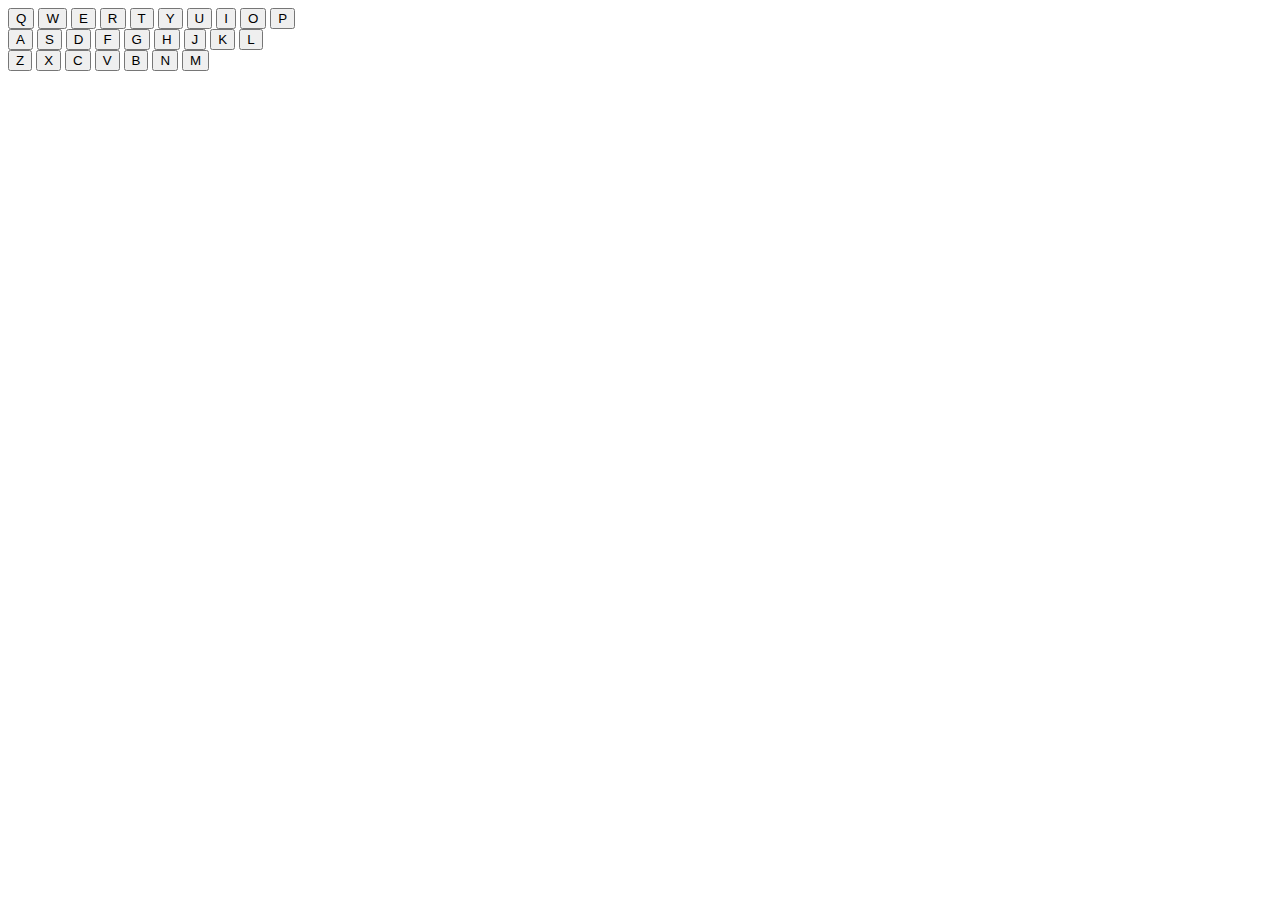
==== index.html @ dfcbf47a "Created myer_reset.css and primary.css files." ====
<!DOCTYPE html>

<html>
    
    <head>
        <meta charset = "utf-8">
        <link >
    </head>
    
    <body>
    
        <div id = "LOC01">
            
            <div id = "LOC-01-01">  <!--KEYBOARD TOP ROW-->
                
                <button id = KBB-Q
                        class = "KBBU-T-01"
                        value = "Q" >    
                        Q
                </button>
                
                <button id = KBB-W
                        class = "KBBU-T-01"
                        value = "W" >    
                        W
                </button>
                
                <button id = KBB-E
                        class = "KBBU-T-01"
                        value = "E" >    
                        E
                </button>
                
                <button id = KBB-R
                        class = "KBBU-T-01"
                        value = "R" >    
                        R
                </button>
                
                <button id = KBB-T
                        class = "KBBU-T-01"
                        value = "T" >    
                        T
                </button>
                
                <button id = KBB-Y
                        class = "KBBU-T-01"
                        value = "Y" >    
                        Y
                </button>
                
                <button id = KBB-U
                        class = "KBBU-T-01"
                        value = "U" >    
                        U
                </button>
                
                <button id = KBB-I
                        class = "KBBU-T-01"
                        value = "I" >    
                        I
                </button>
                
                <button id = KBB-O
                        class = "KBBU-T-01"
                        value = "O" >    
                        O
                </button>
                
                <button id = KBB-P
                        class = "KBBU-T-01"
                        value = "P" >    
                        P
                </button>
                
                
                
        
            </div>  <!--END LOC-01-01 / KEYBOARD TOP ROW-->
            
            
            <div id = "LOC-01-02">  <!--KEYBOARD MIDDLE ROW-->
                
                <button id = KBB-A
                        class = "KBBU-T-01"
                        value = "A" >    
                        A
                </button>
                
                <button id = KBB-S
                        class = "KBBU-T-01"
                        value = "S" >    
                        S
                </button>
                
                <button id = KBB-D
                        class = "KBBU-T-01"
                        value = "D" >    
                        D
                </button>
                
                <button id = KBB-F
                        class = "KBBU-T-01"
                        value = "F" >    
                        F
                </button>
                
                <button id = KBB-G
                        class = "KBBU-T-01"
                        value = "G" >    
                        G
                </button>
                
                <button id = KBB-H
                        class = "KBBU-T-01"
                        value = "H" >    
                        H
                </button>
                
                <button id = KBB-J
                        class = "KBBU-T-01"
                        value = "J" >    
                        J
                </button>
                
                <button id = KBB-K
                        class = "KBBU-T-01"
                        value = "K" >    
                        K
                </button>
                
                <button id = KBB-L
                        class = "KBBU-T-01"
                        value = "L" >    
                        L
                </button>
            
            </div>  <!--END LOC-01-02 / KEYBOARD MIDDLE ROW-->
            
            
            <div id = "LOC-01-03">  <!--KEYBOARD BOTTOM ROW-->
                
                <button id = KBB-Z
                        class = "KBBU-T-01"
                        value = "Z" >    
                        Z
                </button>
                
                <button id = KBB-X
                        class = "KBBU-T-01"
                        value = "X" >    
                        X
                </button>
                
                <button id = KBB-C
                        class = "KBBU-T-01"
                        value = "C" >    
                        C
                </button>
                
                <button id = KBB-V
                        class = "KBBU-T-01"
                        value = "V" >    
                        V
                </button>
                
                <button id = KBB-B
                        class = "KBBU-T-01"
                        value = "B" >    
                        B
                </button>
                
                <button id = KBB-N
                        class = "KBBU-T-01"
                        value = "N" >    
                        N
                </button>
                
                <button id = KBB-M
                        class = "KBBU-T-01"
                        value = "M" >    
                        M
                </button>
                
              
            </div>  <!--END LOC-01-03 / KEYBOARD BOTTOM ROW-->
            
        </div>
        
        
        
    </body>
    
</html>
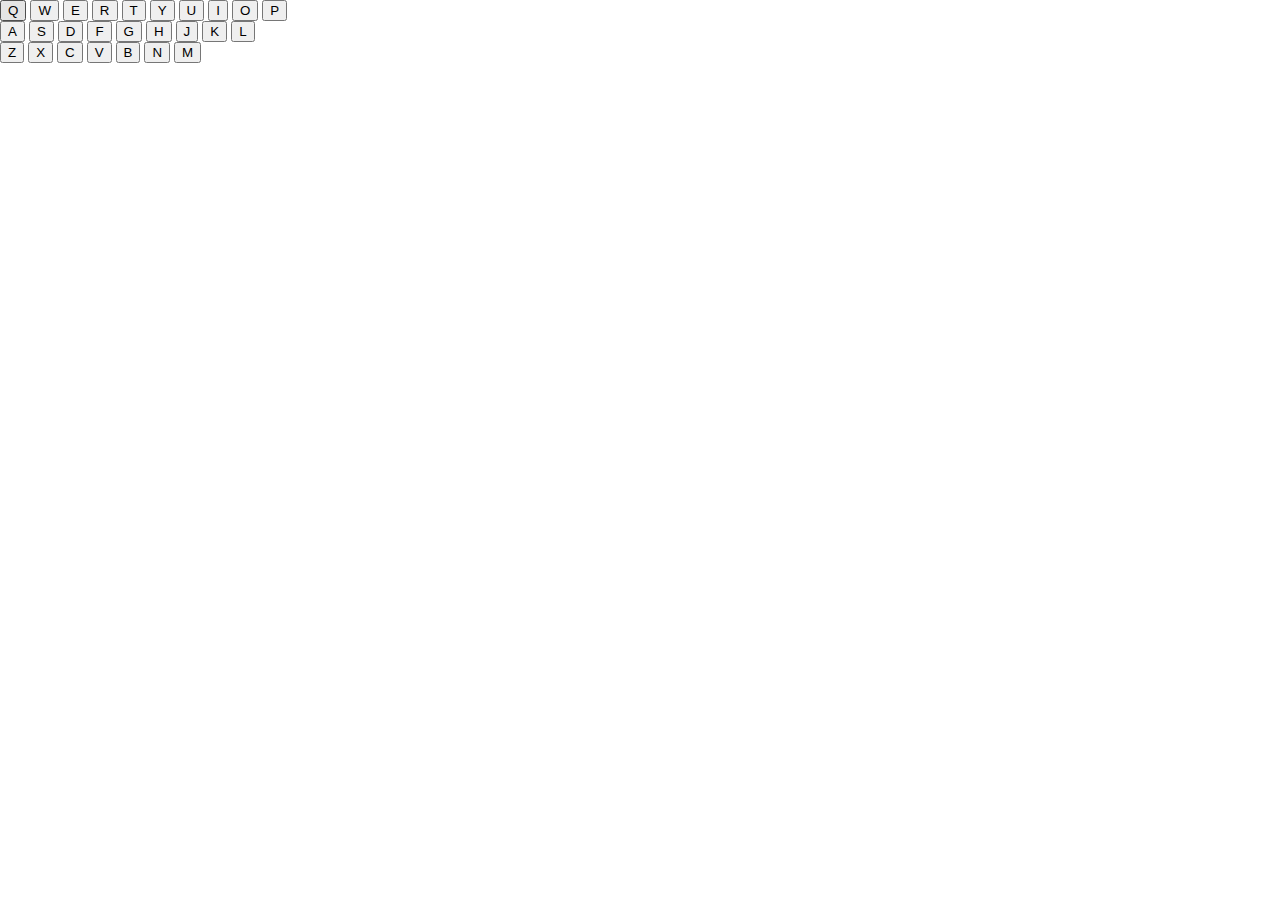
==== commit 37d9f354: "Corrected file name / inserted link to css reset." ====
--- a/index.html
+++ b/index.html
@@ -4,7 +4,9 @@
     
     <head>
         <meta charset = "utf-8">
-        <link >
+        
+        <link rel = "stylesheet"  type = "text/css"  href = "meyer_reset.css">
+        
     </head>
     
     <body>
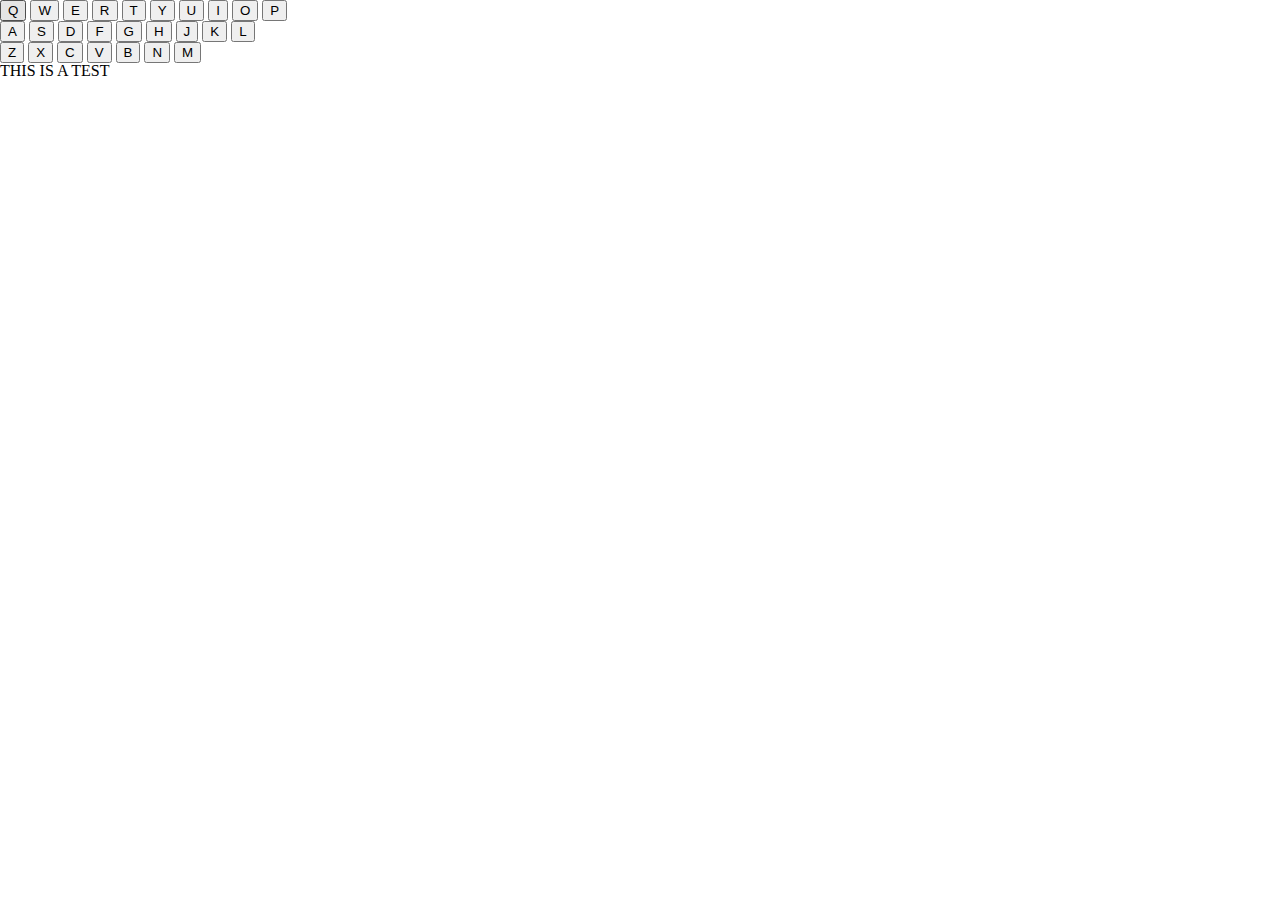
==== commit 0d525552: "Added link for primary.css file." ====
--- a/index.html
+++ b/index.html
@@ -6,6 +6,8 @@
         <meta charset = "utf-8">
         
         <link rel = "stylesheet"  type = "text/css"  href = "meyer_reset.css">
+        <link rel = "stylesheet"  type = "text/css"  href = "primary.css">
+        
         
     </head>
     
@@ -189,7 +191,7 @@
             
         </div>
         
-        
+        <h1>THIS IS A TEST</h1>
         
     </body>
     
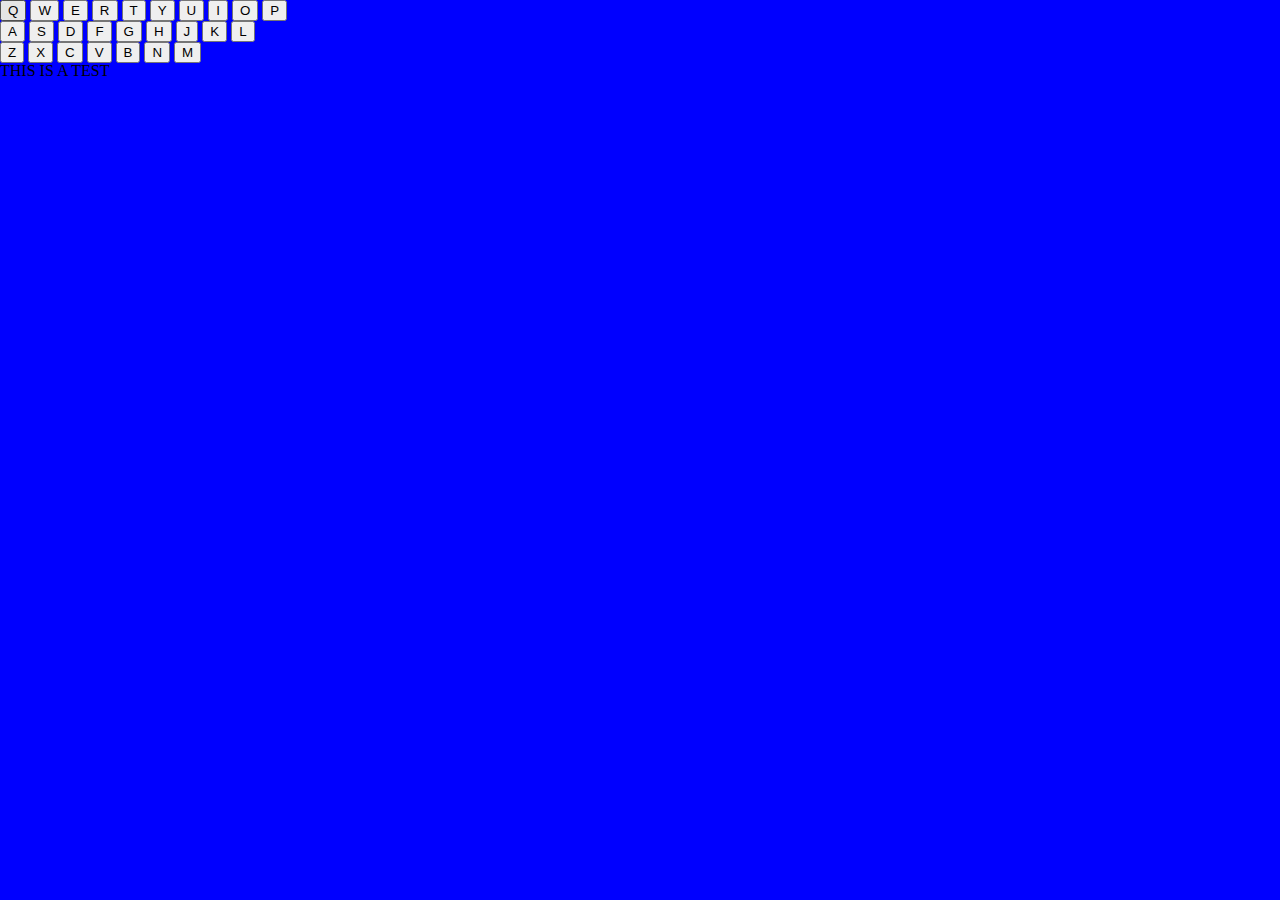
==== commit 98cc7359: "Added test code to ensure link working properly." ====
--- a/index.html
+++ b/index.html
@@ -7,7 +7,6 @@
         
         <link rel = "stylesheet"  type = "text/css"  href = "meyer_reset.css">
         <link rel = "stylesheet"  type = "text/css"  href = "primary.css">
-        
         
     </head>
     
--- a/primary.css
+++ b/primary.css
@@ -0,0 +1,4 @@
+body
+{
+    background-color: blue;
+}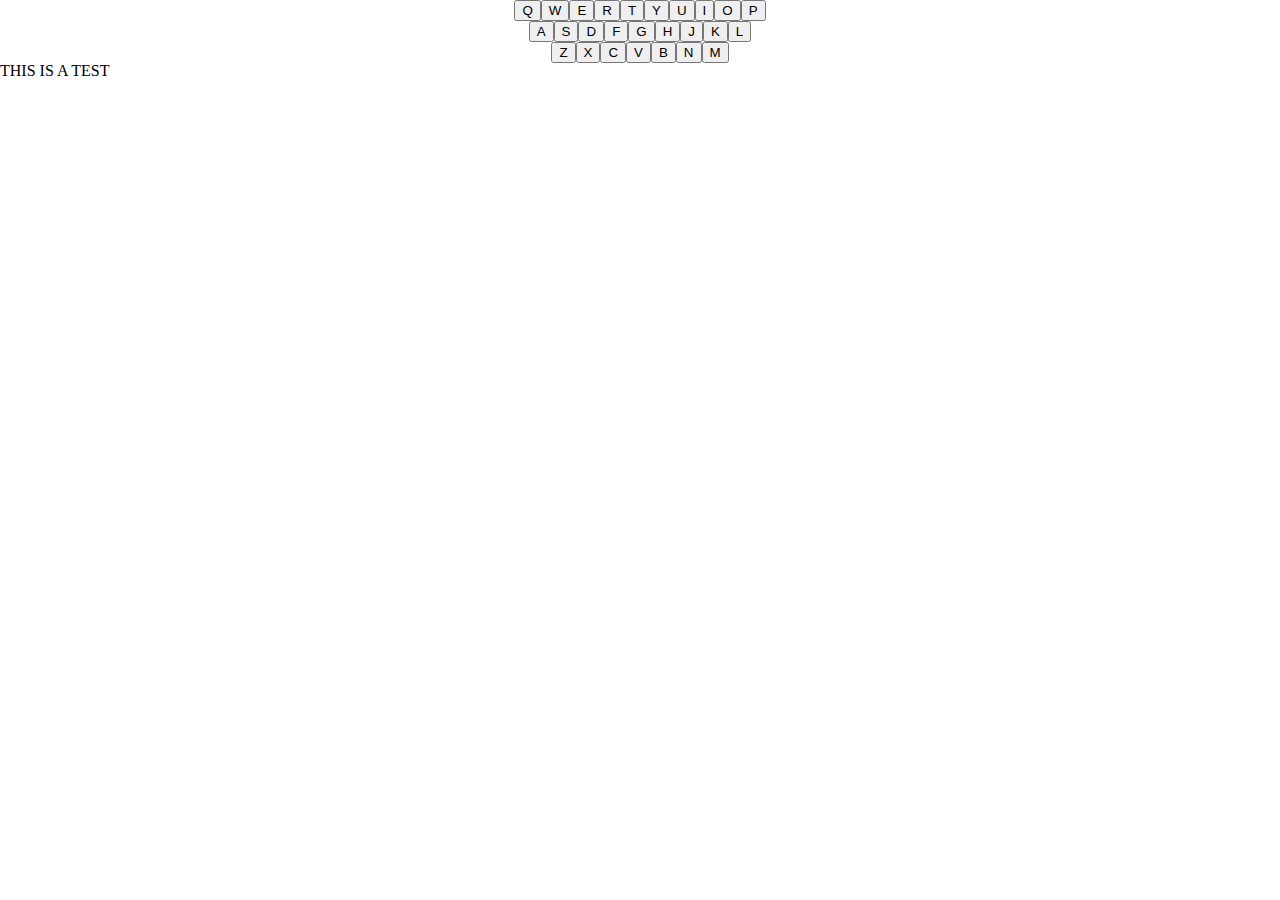
==== commit 29323ed5: "Added class names for each keyboard row." ====
--- a/index.html
+++ b/index.html
@@ -14,7 +14,8 @@
     
         <div id = "LOC01">
             
-            <div id = "LOC-01-01">  <!--KEYBOARD TOP ROW-->
+            <div id = "LOC-01-01"
+                 class = LOC-01-T-01>  <!--KEYBOARD TOP ROW-->
                 
                 <button id = KBB-Q
                         class = "KBBU-T-01"
@@ -82,7 +83,8 @@
             </div>  <!--END LOC-01-01 / KEYBOARD TOP ROW-->
             
             
-            <div id = "LOC-01-02">  <!--KEYBOARD MIDDLE ROW-->
+            <div id = "LOC-01-02"
+                 class = "LOC-01-T-01">  <!--KEYBOARD MIDDLE ROW-->
                 
                 <button id = KBB-A
                         class = "KBBU-T-01"
@@ -141,7 +143,8 @@
             </div>  <!--END LOC-01-02 / KEYBOARD MIDDLE ROW-->
             
             
-            <div id = "LOC-01-03">  <!--KEYBOARD BOTTOM ROW-->
+            <div id = "LOC-01-03"
+                 class = "LOC-01-T-01">  <!--KEYBOARD BOTTOM ROW-->
                 
                 <button id = KBB-Z
                         class = "KBBU-T-01"
--- a/primary.css
+++ b/primary.css
@@ -1,4 +1,17 @@
-body
+#LOC01
 {
-    background-color: blue;
+    display:                        flex;
+    flex-direction:                 column;
+    justify-content:                space-between;
+    align-items:                    center;
+    
+
+}
+
+
+.LOC-01-T-01
+{
+    display:                        flex;
+    justify-content:                space-around;
+    
 }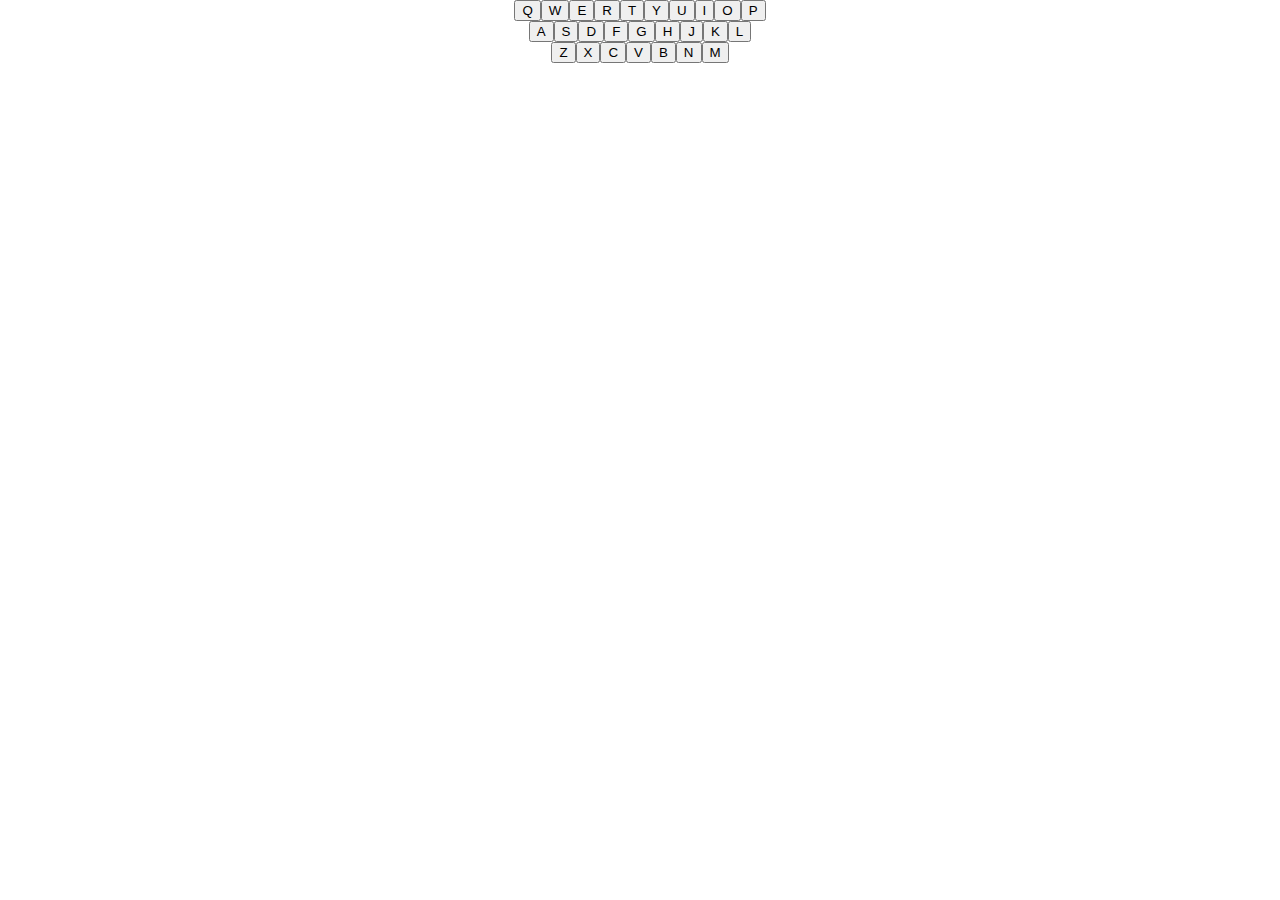
==== commit 4b13f846: "Removed HTML test code - no longer needed." ====
--- a/index.html
+++ b/index.html
@@ -193,7 +193,7 @@
             
         </div>
         
-        <h1>THIS IS A TEST</h1>
+       
         
     </body>
     
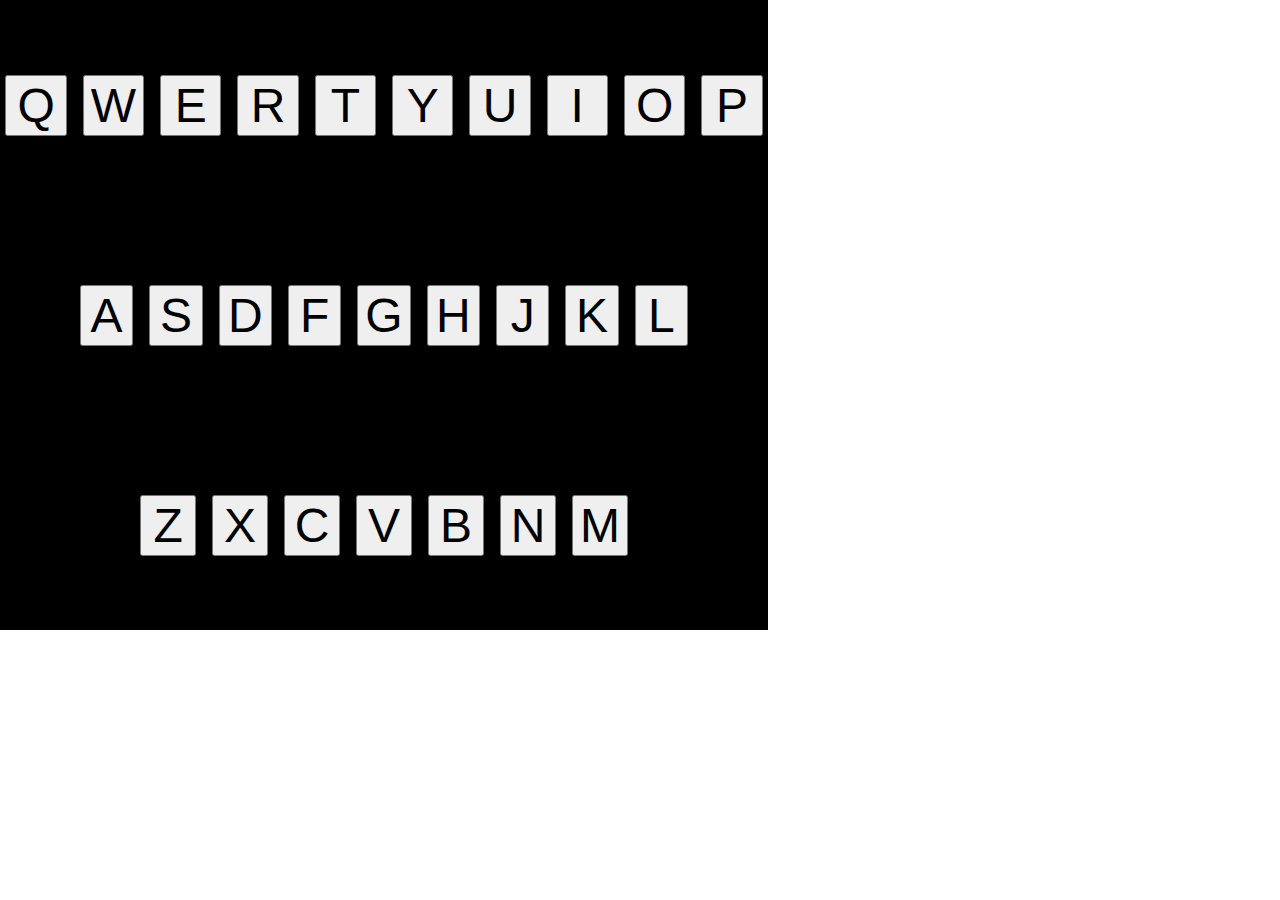
==== commit 8bcab7fb: "Finished keyboard layout." ====
--- a/index.html
+++ b/index.html
@@ -17,67 +17,70 @@
             <div id = "LOC-01-01"
                  class = LOC-01-T-01>  <!--KEYBOARD TOP ROW-->
                 
-                <button id = KBB-Q
-                        class = "KBBU-T-01"
-                        value = "Q" >    
-                        Q
-                </button>
-                
-                <button id = KBB-W
-                        class = "KBBU-T-01"
-                        value = "W" >    
-                        W
-                </button>
-                
-                <button id = KBB-E
-                        class = "KBBU-T-01"
-                        value = "E" >    
-                        E
-                </button>
-                
-                <button id = KBB-R
-                        class = "KBBU-T-01"
-                        value = "R" >    
-                        R
-                </button>
-                
-                <button id = KBB-T
-                        class = "KBBU-T-01"
-                        value = "T" >    
-                        T
-                </button>
-                
-                <button id = KBB-Y
-                        class = "KBBU-T-01"
-                        value = "Y" >    
-                        Y
-                </button>
-                
-                <button id = KBB-U
-                        class = "KBBU-T-01"
-                        value = "U" >    
-                        U
-                </button>
-                
-                <button id = KBB-I
-                        class = "KBBU-T-01"
-                        value = "I" >    
-                        I
-                </button>
-                
-                <button id = KBB-O
-                        class = "KBBU-T-01"
-                        value = "O" >    
-                        O
-                </button>
-                
-                <button id = KBB-P
-                        class = "KBBU-T-01"
-                        value = "P" >    
-                        P
-                </button>
-                
-                
+                <div id = "LOC-GRD-01"
+                     class = "LOC-GRD-T-01">
+                    
+                    <button id = KBB-Q
+                            class = "KBBU-T-01"
+                            value = "Q" >    
+                            Q
+                    </button>
+
+                    <button id = KBB-W
+                            class = "KBBU-T-01"
+                            value = "W" >    
+                            W
+                    </button>
+
+                    <button id = KBB-E
+                            class = "KBBU-T-01"
+                            value = "E" >    
+                            E
+                    </button>
+
+                    <button id = KBB-R
+                            class = "KBBU-T-01"
+                            value = "R" >    
+                            R
+                    </button>
+
+                    <button id = KBB-T
+                            class = "KBBU-T-01"
+                            value = "T" >    
+                            T
+                    </button>
+
+                    <button id = KBB-Y
+                            class = "KBBU-T-01"
+                            value = "Y" >    
+                            Y
+                    </button>
+
+                    <button id = KBB-U
+                            class = "KBBU-T-01"
+                            value = "U" >    
+                            U
+                    </button>
+
+                    <button id = KBB-I
+                            class = "KBBU-T-01"
+                            value = "I" >    
+                            I
+                    </button>
+
+                    <button id = KBB-O
+                            class = "KBBU-T-01"
+                            value = "O" >    
+                            O
+                    </button>
+
+                    <button id = KBB-P
+                            class = "KBBU-T-01"
+                            value = "P" >    
+                            P
+                    </button>
+                
+                </div>
                 
         
             </div>  <!--END LOC-01-01 / KEYBOARD TOP ROW-->
@@ -85,111 +88,125 @@
             
             <div id = "LOC-01-02"
                  class = "LOC-01-T-01">  <!--KEYBOARD MIDDLE ROW-->
-                
-                <button id = KBB-A
-                        class = "KBBU-T-01"
-                        value = "A" >    
-                        A
-                </button>
-                
-                <button id = KBB-S
-                        class = "KBBU-T-01"
-                        value = "S" >    
-                        S
-                </button>
-                
-                <button id = KBB-D
-                        class = "KBBU-T-01"
-                        value = "D" >    
-                        D
-                </button>
-                
-                <button id = KBB-F
-                        class = "KBBU-T-01"
-                        value = "F" >    
-                        F
-                </button>
-                
-                <button id = KBB-G
-                        class = "KBBU-T-01"
-                        value = "G" >    
-                        G
-                </button>
-                
-                <button id = KBB-H
-                        class = "KBBU-T-01"
-                        value = "H" >    
-                        H
-                </button>
-                
-                <button id = KBB-J
-                        class = "KBBU-T-01"
-                        value = "J" >    
-                        J
-                </button>
-                
-                <button id = KBB-K
-                        class = "KBBU-T-01"
-                        value = "K" >    
-                        K
-                </button>
-                
-                <button id = KBB-L
-                        class = "KBBU-T-01"
-                        value = "L" >    
-                        L
-                </button>
-            
+
+                    <div id = "LOC-GRD-02"
+                         class = "LOC-GRD-T-01">
+
+                        <button id = KBB-A
+                                class = "KBBU-T-01"
+                                value = "A" >    
+                                A
+                        </button>
+
+                        <button id = KBB-S
+                                class = "KBBU-T-01"
+                                value = "S" >    
+                                S                        
+                        </button>
+
+                        <button id = KBB-D
+                                class = "KBBU-T-01"
+                                value = "D" >    
+                                D
+                        </button>
+
+                        <button id = KBB-F
+                                class = "KBBU-T-01"
+                                value = "F" >    
+                                F
+                        </button>
+
+                        <button id = KBB-G
+                                class = "KBBU-T-01"
+                                value = "G" >    
+                                G
+                        </button>
+
+                        <button id = KBB-H
+                                class = "KBBU-T-01"
+                                value = "H" >    
+                                H
+                        </button>
+
+                        <button id = KBB-J
+                                class = "KBBU-T-01"
+                                value = "J" >    
+                                J
+                        </button>
+
+                        <button id = KBB-K
+                                class = "KBBU-T-01"
+                                value = "K" >    
+                                K
+                        </button>
+
+                        <button id = KBB-L
+                                class = "KBBU-T-01"
+                                value = "L" >    
+                                L
+                        </button>
+            
+                </div>
+                
             </div>  <!--END LOC-01-02 / KEYBOARD MIDDLE ROW-->
             
             
+            
             <div id = "LOC-01-03"
-                 class = "LOC-01-T-01">  <!--KEYBOARD BOTTOM ROW-->
-                
-                <button id = KBB-Z
-                        class = "KBBU-T-01"
-                        value = "Z" >    
-                        Z
-                </button>
-                
-                <button id = KBB-X
-                        class = "KBBU-T-01"
-                        value = "X" >    
-                        X
-                </button>
-                
-                <button id = KBB-C
-                        class = "KBBU-T-01"
-                        value = "C" >    
-                        C
-                </button>
-                
-                <button id = KBB-V
-                        class = "KBBU-T-01"
-                        value = "V" >    
-                        V
-                </button>
-                
-                <button id = KBB-B
-                        class = "KBBU-T-01"
-                        value = "B" >    
-                        B
-                </button>
-                
-                <button id = KBB-N
-                        class = "KBBU-T-01"
-                        value = "N" >    
-                        N
-                </button>
-                
-                <button id = KBB-M
-                        class = "KBBU-T-01"
-                        value = "M" >    
-                        M
-                </button>
-                
-              
-            </div>  <!--END LOC-01-03 / KEYBOARD BOTTOM ROW-->
+                class = "LOC-01-T-01">  <!--KEYBOARD BOTTOM ROW-->
+
+                    <div id = "LOC-GRD-03"
+                         class = "LOC-GRD-T-01">
+
+                        <button id = KBB-Z
+                                class = "KBBU-T-01"
+                                value = "Z" >    
+                                Z
+                        </button>
+
+                        <button id = KBB-X
+                                class = "KBBU-T-01"
+                                value = "X" >    
+                                X                       
+                        </button>
+
+                        <button id = KBB-C
+                                class = "KBBU-T-01"
+                                value = "C" >    
+                                C
+                        </button>
+                        
+                        <button id = KBB-V
+                                class = "KBBU-T-01"
+                                value = "V" >    
+                                V
+                        </button>
+                        
+
+                        <button id = KBB-B
+                                class = "KBBU-T-01"
+                                value = "B" >    
+                                B
+                        </button>
+
+                        <button id = KBB-N
+                                class = "KBBU-T-01"
+                                value = "N" >    
+                                N
+                        </button>
+
+                        <button id = KBB-M
+                                class = "KBBU-T-01"
+                                value = "M" >    
+                                M
+                        </button>
+            
+                </div>
+                
+            </div>  <!--END LOC-01-02 / KEYBOARD MIDDLE ROW-->
+            
+            
+            
             
         </div>
         
--- a/primary.css
+++ b/primary.css
@@ -2,16 +2,213 @@
 {
     display:                        flex;
     flex-direction:                 column;
-    justify-content:                space-between;
+    justify-content:                space-around;
     align-items:                    center;
     
+    height:                         70vh;
+    width:                          60vw;
+    
+    background-color: black;
 
 }
 
 
 .LOC-01-T-01
 {
+    width:                          100%;
     display:                        flex;
     justify-content:                space-around;
-    
+
+    
+    
+    
+}
+
+.LOC-GRD-T-01
+{
+    display:                        grid;
+    grid-gap:                       1rem;
+    
+}
+
+
+
+#LOC-GRD-01
+{
+    grid-template-columns:          repeat(10, 1fr);
+    grid-template-areas:            "KBB-Q KBB-W KBB-E KBB-R KBB-T KBB-Y KBB-U KBB-I KBB-O KBB-P";  
+}
+
+
+#LOC-GRD-02
+{
+    grid-template-columns:          repeat(9, 1fr);
+    grid-template-areas:            "KBB-A KBB-S KBB-D KBB-F KBB-G KBB-H KBB-J KBB-K KBB-L";
+}
+
+
+#LOC-GRD-03
+{ 
+    grid-template-columns:          repeat(7, 1fr);
+    grid-template-areas:            "KBB-Z KBB-X KBB-C KBB-V KBB-B KBB-N KBB-M";   
+}
+
+
+
+
+
+/*BUTTONS*/
+
+
+
+
+.KBBU-T-01
+{
+    font-size:                      3rem;
+}
+
+
+/*   *** START TOP ROW - INDIVIDUAL BUTTONS ***   */
+
+#KBB-Q
+{
+    grid-area:                      KBB-Q;
+}
+
+#KBB-W
+{
+    grid-area:                      KBB-W;
+}
+
+#KBB-E
+{
+    grid-area:                      KBB-E;
+}
+
+#KBB-R
+{
+    grid-area:                      KBB-R;
+}
+
+#KBB-T
+{
+    grid-area:                      KBB-T;
+}
+
+#KBB-Y
+{
+    grid-area:                      KBB-Y;
+}
+
+#KBB-U
+{
+    grid-area:                      KBB-U;
+}
+
+#KBB-I
+{
+    grid-area:                      KBB-I;
+}
+
+#KBB-O
+{
+    grid-area:                      KBB-O;
+}
+
+#KBB-P
+{
+    grid-area:                      KBB-P;
+}
+
+
+/*   *** START MIDDLE ROW - INDIVIDUAL BUTTONS ***   */
+
+#KBB-A
+{
+    grid-area:                      KBB-A;
+}
+
+
+#KBB-S
+{
+    grid-area:                      KBB-S;
+}
+
+
+#KBB-D
+{
+    grid-area:                      KBB-D;
+}
+
+
+#KBB-F
+{
+    grid-area:                      KBB-F;
+}
+
+
+#KBB-G
+{
+    grid-area:                      KBB-G;
+}
+
+
+#KBB-H
+{
+    grid-area:                      KBB-H;
+}
+
+
+#KBB-J
+{
+    grid-area:                      KBB-J;
+}
+
+
+#KBB-K
+{
+    grid-area:                      KBB-K;
+}
+
+#KBB-L
+{
+    grid-area:                      KBB-L;
+}
+
+/*   *** START BOTTOM ROW - INDIVIDUAL BUTTONS ***   */
+
+
+#KBB-Z
+{
+    grid-area:                      KBB-Z;
+}
+
+#KBB-X
+{
+    grid-area:                      KBB-X;
+}
+
+#KBB-C
+{
+    grid-area:                      KBB-C;
+}
+
+#KBB-V
+{
+    grid-area:                      KBB-V;
+}
+
+#KBB-B
+{
+    grid-area:                      KBB-B;
+}
+
+#KBB-N
+{
+    grid-area:                      KBB-N;
+}
+
+#KBB-M
+{
+    grid-area:                      KBB-M;
 }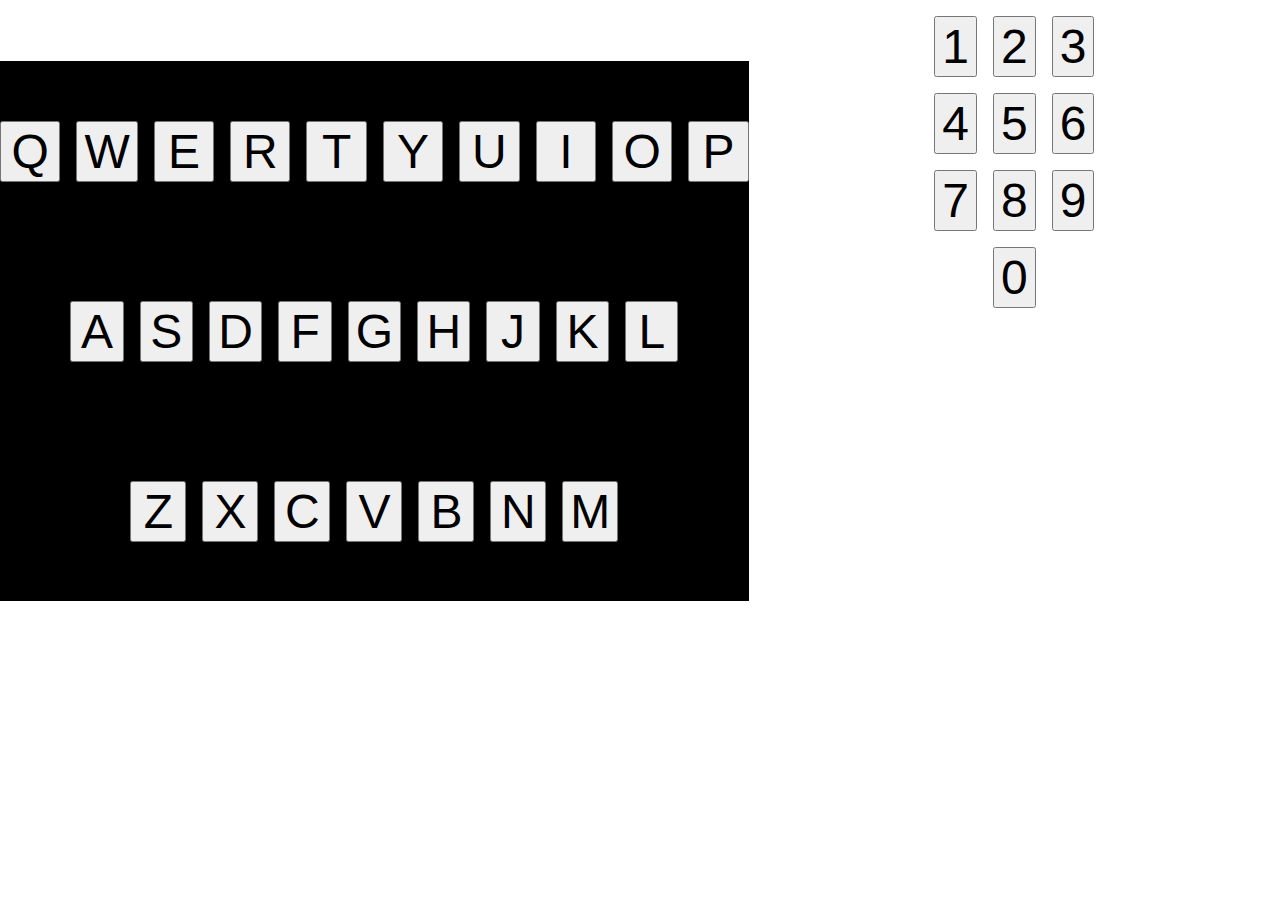
==== commit 3ac3e7bb: "Numerous edits / starting over." ====
--- a/index.html
+++ b/index.html
@@ -12,6 +12,8 @@
     
     <body>
     
+        <div id = "OSKB-MASTER-LOC">
+        
         <div id = "LOC01">
             
             <div id = "LOC-01-01"
@@ -205,12 +207,87 @@
                 
             </div>  <!--END LOC-01-02 / KEYBOARD MIDDLE ROW-->
             
-            
-            
-            
-        </div>
-        
+        </div>  <!--END #LOC01-->
+        
+        
+        <div id = "LOC02">
+            
+            <div class = "LOC-02-T-01">
+                
+                <div class = "LOC-02-GRD-T-01">
+        
+                    <button id = KBB-1
+                            class = "KBBU-T-02"
+                            value = "1" >    
+                            1
+                    </button>
+
+                    <button id = KBB-2
+                            class = "KBBU-T-02"
+                            value = "2" >    
+                            2
+                    </button>
+
+                    <button id = KBB-3
+                            class = "KBBU-T-02"
+                            value = "3" >    
+                            3
+                    </button>
+
+                    <button id = KBB-4
+                            class = "KBBU-T-02"
+                            value = "4" >    
+                            4
+                    </button>
+
+
+                    <button id = KBB-5
+                            class = "KBBU-T-02"
+                            value = "5" >    
+                            5
+                    </button>
+
+
+                    <button id = KBB-6
+                            class = "KBBU-T-02"
+                            value = "6" >    
+                            6
+                    </button>
+
+                    <button id = KBB-7
+                            class = "KBBU-T-02"
+                            value = "7" >    
+                            7
+                    </button>
+
+                    <button id = KBB-8
+                            class = "KBBU-T-02"
+                            value = "8" >    
+                            8
+                    </button>
+
+                    <button id = KBB-9
+                            class = "KBBU-T-02"
+                            value = "9" >    
+                            9
+                    </button>
+
+                    <button id = KBB-0
+                            class = "KBBU-T-02"
+                            value = "0" >    
+                            0
+                    </button>
+            
+                </div>  <!--END LOC-02-GRD-T-01-->    
+            
+            </div>  <!--END LOC-02-T-01-->
+            
+        </div>  <!--END #LOC02 - MASTER LAYOUT BLOCK FOR KEYPAD-->
        
+    </div>
+        
+        
+        
         
     </body>
     
--- a/primary.css
+++ b/primary.css
@@ -1,28 +1,49 @@
-#LOC01
+#OSKB-MASTER-LOC
+{
+    display:    flex;
+    justify-content: space-around;
+    align-items:        center;
+}
+
+
+#LOC01  /*MASTER LAYOUT BLOCK FOR KEYBOARD LETTERS*/
 {
     display:                        flex;
     flex-direction:                 column;
     justify-content:                space-around;
     align-items:                    center;
     
-    height:                         70vh;
+    height:                         60vh;
     width:                          60vw;
     
     background-color: black;
-
-}
+}
+
+
+#LOC02  /*MASTER LAYOUT BLOCK FOR NUMERIC KEYPAD*/
+{
+    width:                      40vw;
+    height:                     70vh;
+    margin:                     1rem;
+}
+
 
 
 .LOC-01-T-01
 {
     width:                          100%;
     display:                        flex;
-    justify-content:                space-around;
-
-    
-    
-    
-}
+    justify-content:                space-around;   
+}
+
+
+.LOC-02-T-01
+{
+    display:                        flex;
+    justify-content:                center;
+    align-items:                    center;
+}
+
 
 .LOC-GRD-T-01
 {
@@ -30,6 +51,17 @@
     grid-gap:                       1rem;
     
 }
+
+
+.LOC-02-GRD-T-01
+{
+    display:                        grid;
+    grid-template-areas:            "KBB-1 KBB-2 KBB-3"
+                                    "KBB-4 KBB-5 KBB-6"
+                                    "KBB-7 KBB-8 KBB-9"
+                                    "..... KBB-0 .....";
+    grid-gap:                       1rem;
+}       
 
 
 
@@ -68,6 +100,14 @@
 }
 
 
+.KBBU-T-02
+{
+    font-size:                      3rem;
+    max-height:                     5rem;
+    max-width:                      7rem;
+}
+
+
 /*   *** START TOP ROW - INDIVIDUAL BUTTONS ***   */
 
 #KBB-Q
@@ -175,9 +215,10 @@
     grid-area:                      KBB-L;
 }
 
+
+
 /*   *** START BOTTOM ROW - INDIVIDUAL BUTTONS ***   */
 
-
 #KBB-Z
 {
     grid-area:                      KBB-Z;
@@ -211,4 +252,50 @@
 #KBB-M
 {
     grid-area:                      KBB-M;
-}+}
+
+
+/*   *** KEYPAD - INDIVIDUAL BUTTONS ***   */
+
+#KBB-1
+{
+    grid-area:                      KBB-1;
+}
+
+#KBB-2
+{
+    grid-area:                      KBB-2;
+}
+
+#KBB-3
+{
+    grid-area:                      KBB-3;
+}
+#KBB-4
+{
+    grid-area:                      KBB-4;
+}
+#KBB-5
+{
+    grid-area:                      KBB-5;
+}
+#KBB-6
+{
+    grid-area:                      KBB-6;
+}
+#KBB-7
+{
+    grid-area:                      KBB-7;
+}
+#KBB-8
+{
+    grid-area:                      KBB-8;
+}
+#KBB-9
+{
+    grid-area:                      KBB-9;
+}
+#KBB-0
+{
+    grid-area:                      KBB-0
+}
